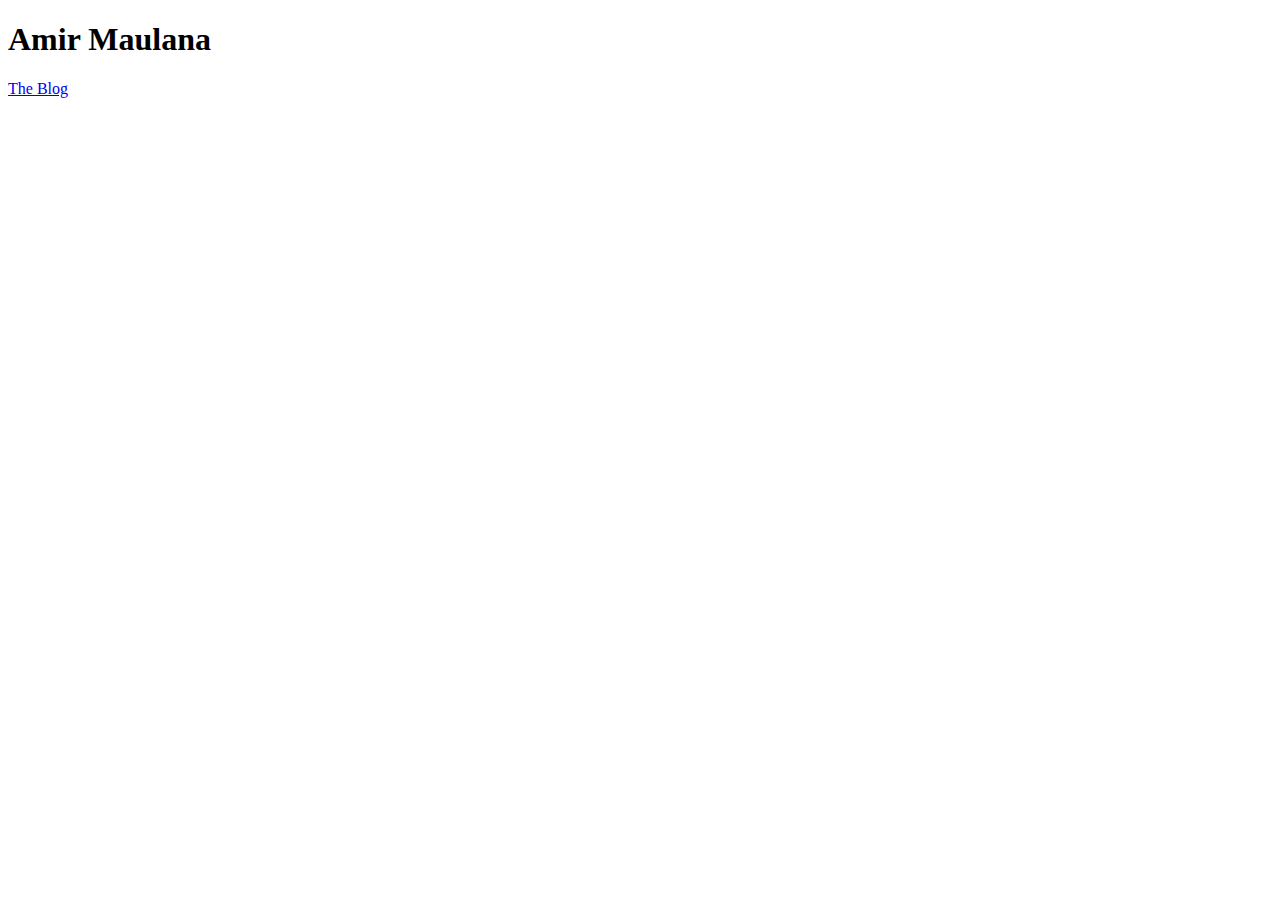
==== index.html @ 929cfd60 "index.html" ====
<!DOCTYPE html>
<html>
  <head>
    <link rel="stylesheet" type="text/css" href="/home/amir/Documents/AMDoc/amrmlna.github.io/style.css">
    <title class="title">Official Blog</title>
  </head>
  <body>
      <div class="container">
        <h1>Amir Maulana</h1>
          <a class="btn" href="https://cms-assets.tutsplus.com/uploads/users/30/posts/25489/image/pac-404.png">The Blog</a>
      </div>
  </body>
</html>
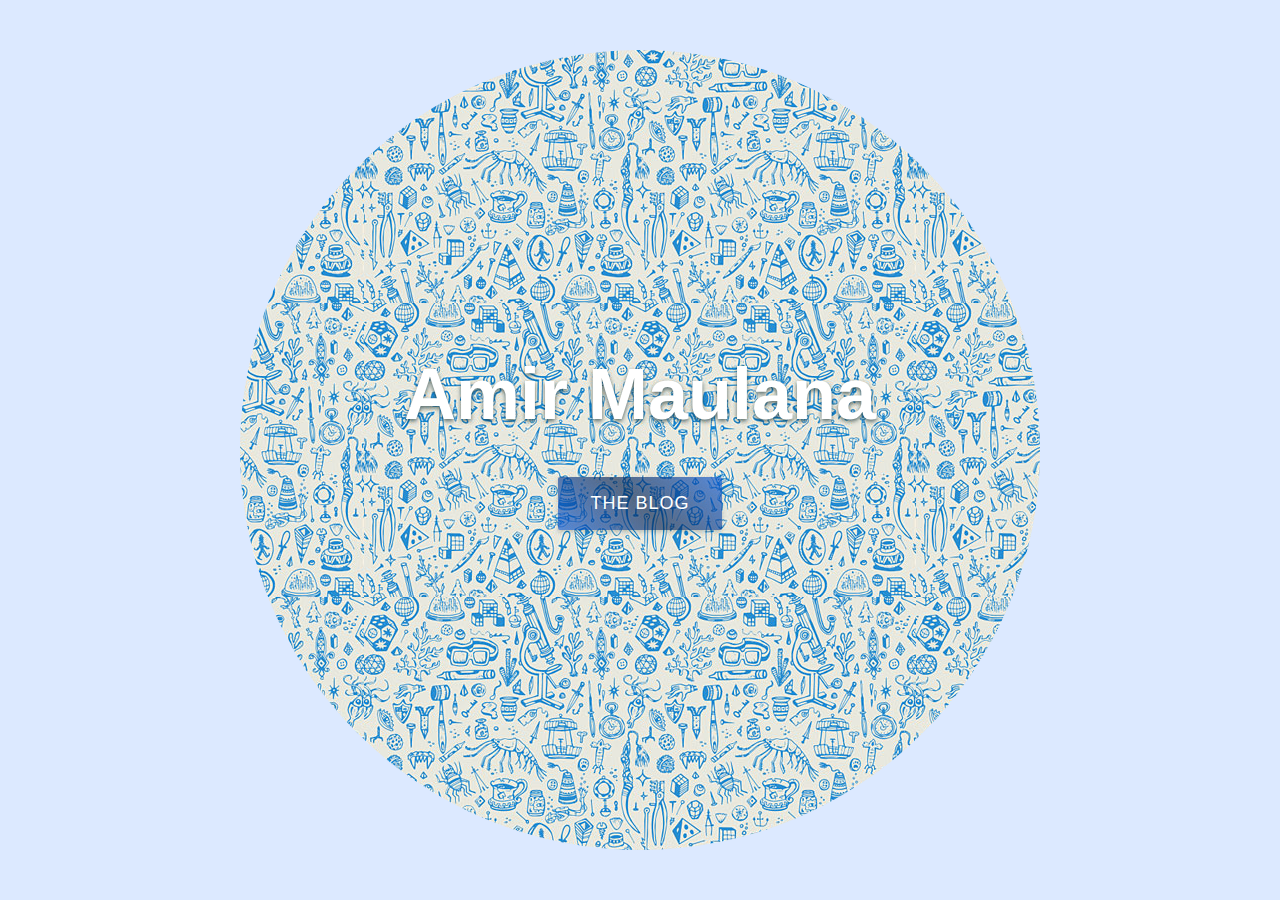
==== commit 576eec8d: "fix index.html" ====
--- a/index.html
+++ b/index.html
@@ -1,13 +1,13 @@
 <!DOCTYPE html>
 <html>
   <head>
-    <link rel="stylesheet" type="text/css" href="/home/amir/Documents/AMDoc/amrmlna.github.io/style.css">
-    <title class="title">Official Blog</title>
+    <link href="style.css" rel="stylesheet" type="text/css" >
+    <title class="title">Official Blog  </title>
   </head>
   <body>
       <div class="container">
         <h1>Amir Maulana</h1>
-          <a class="btn" href="https://cms-assets.tutsplus.com/uploads/users/30/posts/25489/image/pac-404.png">The Blog</a>
+          <a class="btn" target="_blank "href="https://cms-assets.tutsplus.com/uploads/users/30/posts/25489/image/pac-404.png">The Blog</a>
       </div>
   </body>
 </html>
--- a/style.css
+++ b/style.css
@@ -0,0 +1,64 @@
+* {
+  margin: 0px;
+  padding: 0px;
+}
+
+
+html, body {
+  height: 100%;
+  width: 100%;
+}
+
+body {
+  align-items: center;
+  background-color: rgba(186, 212, 255, 0.50);
+  display:flex;
+  font-family: sans-serif;
+  flex-direction: column;
+  justify-content: center;
+  overflow: hidden;
+}
+
+div.container{
+  align-items: center;
+  	align-self: center;
+  	background: url('assets/tribal.jpg') center center;
+  	border-radius: 100%;
+  	display: flex;
+  	flex-direction: column;
+  	min-height: 800px;
+  	justify-content: center;
+  	width: 800px;
+}
+
+h1 {
+  color: #fff;
+  font-family: sans-serif;
+  font-size: 72px;
+  font-weight: 900;
+  line-height: 46px;
+  margin: 0 0 60px 0;
+  text-align: center;
+  text-shadow: 0px 2px 4px rgba(34,62,66,.75);
+  width: 100%;
+}
+
+a.btn {
+	background: linear-gradient(45deg, rgba(10,86,209,0.65) 0%,rgba(6,36,84,0.65) 50%,rgba(10,86,209,0.65) 100%);
+	border-radius: 2px;
+	box-shadow: 0px 2px 4px rgba(34,62,66,.25);
+  color: #fff;
+  font-size: 18px;
+  letter-spacing: 1px;
+  padding: 16px 32px;
+  text-decoration: none;
+  text-transform: uppercase;
+  -webkit-transition: box-shadow 1s ease;
+	transition: box-shadow 1s ease;
+}
+
+a.btn:hover {
+	box-shadow: 0px 4px 4px rgba(34,62,66,.5);
+	-webkit-transition: box-shadow 1s ease;
+	transition: box-shadow 1s ease;
+}
